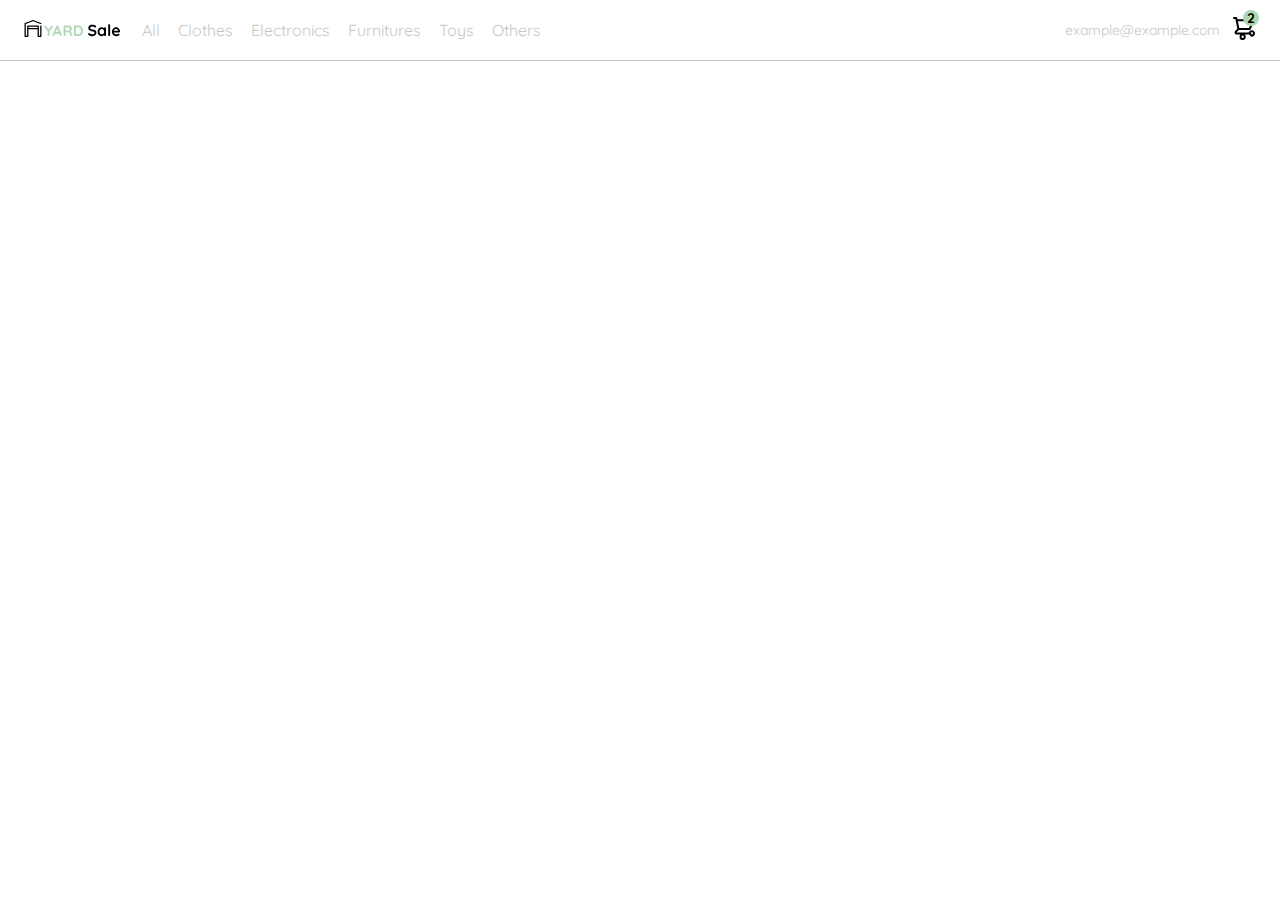
==== index.html @ 09860955 "Se comienza el proceso de fusión de los componentes en un solo archivo y se agregan algunas funciona" ====
<!DOCTYPE html>
<html lang="en">

<head>
    <meta charset="UTF-8" />
    <meta name="viewport" content="width=device-width, initial-scale=1.0" />
    <title>Proyecto Frontend</title>
    <link rel="preconnect" href="https://fonts.googleapis.com" />
    <link rel="preconnect" href="https://fonts.gstatic.com" crossorigin />
    <link href="https://fonts.googleapis.com/css2?family=Quicksand:wght@300;500;700&display=swap" rel="stylesheet" />
    <link rel="stylesheet" href="styles.css">

</head>

<body>
    <nav>

        <img src="./icons/icon_menu.svg" alt="" class="menu">

        <div class="navbar-left">
            <img src="./logos/logo_yard_sale.svg" alt="">
            <ul>
                <li>
                    <a href="">All</a>
                </li>
                <li>
                    <a href="">Clothes</a>
                </li>
                <li>
                    <a href="">Electronics</a>
                </li>
                <li>
                    <a href="">Furnitures</a>
                </li>
                <li>
                    <a href="">Toys</a>
                </li>
                <li>
                    <a href="">Others</a>
                </li>
            </ul>
        </div>
        <div class="navbar-right">
            <ul>
                <li class="navbar-email">example@example.com</li>
                <li class="navbar-shopping-cart">
                    <img src="./icons/icon_shopping_cart.svg" alt="">
                    <div>2</div>
                </li>
            </ul>
        </div>
        <div class="desktop-menu inactive">
            <ul>
                <li>
                    <a href="" class="title">My orders</a>
                </li>
                <li>
                    <a href="">My account</a>
                </li>
                <li>
                    <a href="" class="title">Sign out</a>
                </li>
            </ul>
        </div>
    </nav>
    <script src="./main.js"></script>
</body>

</html>
---- styles.css ----
:root {
  --white: #ffffff;
  --black: #000000;
  --very-light-pink: #c7c7c7;
  --text-input-field: #f7f7f7;
  --hospital-green: #acd9b2;
  --sm: 14px;
  --md: 16px;
  --lg: 18px;
}

body {
  margin: 0;
  font-family: "Quicksand", sans-serif;
}

.inactive {
  display: none;
}

nav {
  display: flex;
  justify-content: space-between;
  padding: 0 24px;
  border-bottom: 1px solid var(--very-light-pink);
}

.menu {
  display: none;
}

.logo {
  width: 100px;
}

.navbar-left ul,
.navbar-right ul {
  list-style: none;
  padding: 0;
  margin: 0;
  display: flex;
  align-items: center;
  height: 60px;
}

.navbar-left {
  display: flex;
}

.navbar-left ul {
  margin-left: 12px;
}

.navbar-left ul li a,
.navbar-right ul li a {
  text-decoration: none;
  color: var(--very-light-pink);
  border: 1px solid var(--white);
  padding: 8px;
  border-radius: 8px;
}

.navbar-left ul li a:hover,
.navbar-right ul li a:hover {
  border: 1px solid var(--hospital-green);
  color: var(--hospital-green);
}

.navbar-email {
  color: var(--very-light-pink);
  font-size: var(--sm);
  margin-right: 12px;
  cursor: pointer;
}

.navbar-shopping-cart {
  position: relative;
}

.navbar-shopping-cart div {
  width: 16px;
  height: 16px;
  background-color: var(--hospital-green);
  border-radius: 50%;
  font-size: var(--sm);
  font-weight: bold;
  position: absolute;
  top: -6px;
  right: -3px;
  display: flex;
  justify-content: center;
  align-items: center;
}

.desktop-menu {
  width: 100px;
  height: auto;
  border: 1px solid var(--very-light-pink);
  border-radius: 6px;
  padding: 20px;
  position: absolute;
  background: var(--white);
  top: 60px;
  right: 60px;
}

.desktop-menu ul {
  list-style: none;
  padding: 0;
  margin: 0;
}

.desktop-menu ul li {
  text-align: end;
}

.desktop-menu ul li:nth-child(1),
.desktop-menu ul li:nth-child(2) {
  font-weight: bold;
}

.desktop-menu ul li:last-child {
  padding-top: 20px;
  border-top: 1px solid var(--very-light-pink);
}

.desktop-menu ul li:last-child a {
  color: var(--hospital-green);
  font-size: var(--sm);
  margin: 0;
}

.desktop-menu ul li a {
  color: var(--black);
  font-size: var(--sm);
  text-decoration: none;
  margin-bottom: 20px;
  display: inline-block;
}

@media (max-width: 640px) {
  .menu {
    display: block;
  }

  .navbar-left ul {
    display: none;
  }

  .navbar-email {
    display: none;
  }
}
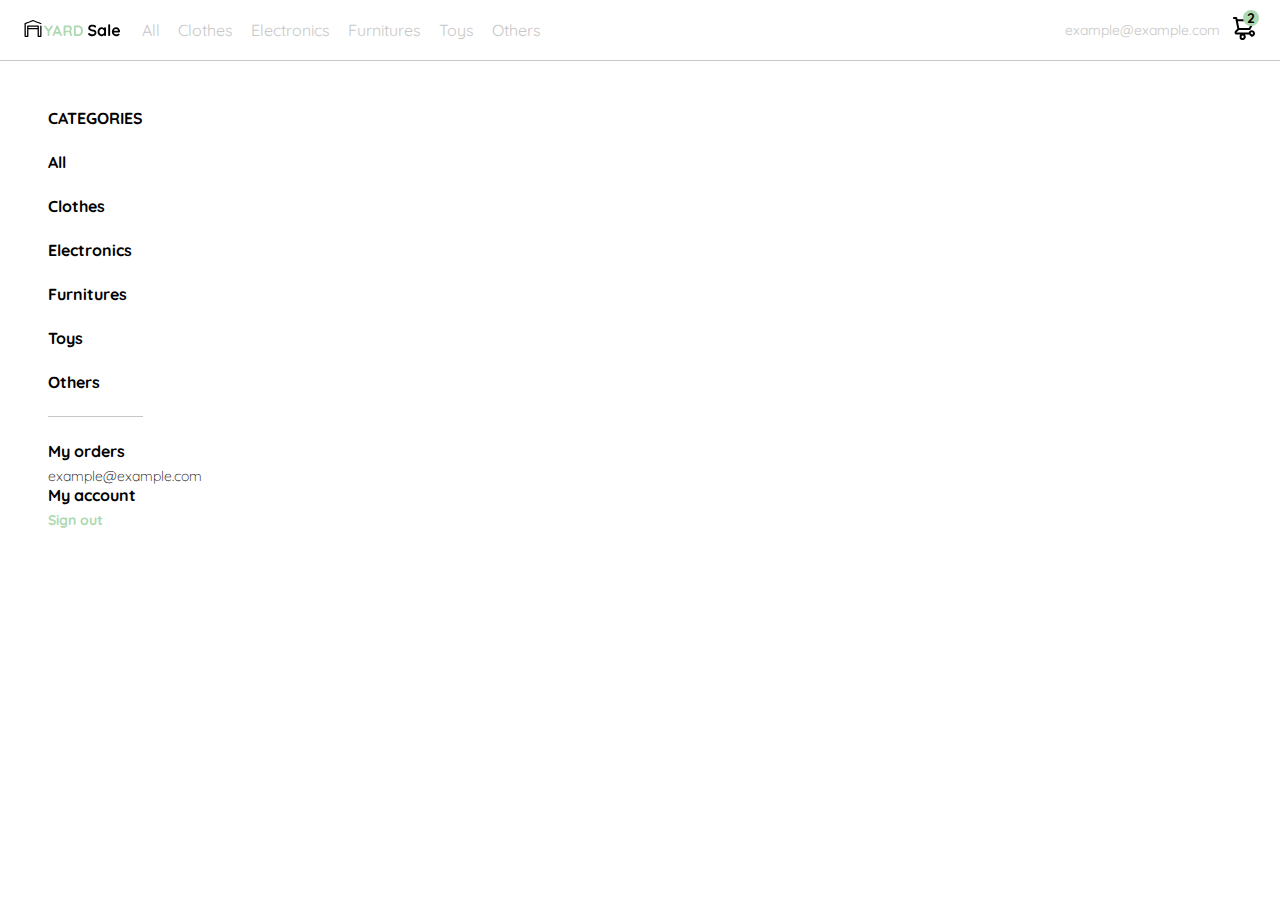
==== commit c0d64950: "Se realizan cambios en el menú mobile" ====
--- a/index.html
+++ b/index.html
@@ -62,6 +62,51 @@
                 </li>
             </ul>
         </div>
+        <div class="mobile-menu">
+            <ul>
+                <li>
+                    <a href="">CATEGORIES</a>
+                </li>
+                <li>
+                    <a href="">All</a>
+                </li>
+                <li>
+                    <a href="">Clothes</a>
+                </li>
+                <li>
+                    <a href="">Electronics</a>
+                </li>
+                <li>
+                    <a href="">Furnitures</a>
+                </li>
+                <li>
+                    <a href="">Toys</a>
+                </li>
+                <li>
+                    <a href="">Others</a>
+                </li>
+
+            </ul>
+
+            <ul>
+                <li>
+                    <a href="">My orders</a>
+                </li>
+                <li>
+                    <a href="">My account</a>
+                </li>
+
+            </ul>
+
+            <ul>
+                <li>
+                    <a href="" class="email">example@example.com</a>
+                </li>
+                <li>
+                    <a href="" class="sign-out">Sign out</a>
+                </li>
+            </ul>
+        </div>
     </nav>
     <script src="./main.js"></script>
 </body>
--- a/styles.css
+++ b/styles.css
@@ -138,6 +138,47 @@
   display: inline-block;
 }
 
+.mobile-menu {
+  position: absolute;
+  top: 60px;
+  padding: 24px;
+}
+
+.mobile-menu a {
+  text-decoration: none;
+  color: var(--black);
+  font-weight: bold;
+}
+
+.mobile-menu ul {
+  padding: 0;
+  margin: 24px 0 0;
+  list-style: none;
+}
+
+.mobile-menu ul:nth-child(1) {
+  border-bottom: 1px solid var(--very-light-pink);
+}
+
+.mobile-menu ul:nth-child(3) {
+  position: absolute;
+  bottom: 0;
+}
+
+.mobile-menu ul li {
+  margin-bottom: 24px;
+}
+
+.email {
+  font-size: var(--sm);
+  font-weight: 300 !important;
+}
+
+.sign-out {
+  color: var(--hospital-green) !important;
+  font-size: var(--sm);
+}
+
 @media (max-width: 640px) {
   .menu {
     display: block;
@@ -150,4 +191,7 @@
   .navbar-email {
     display: none;
   }
+  .desktop-menu {
+    display: none;
+  }
 }
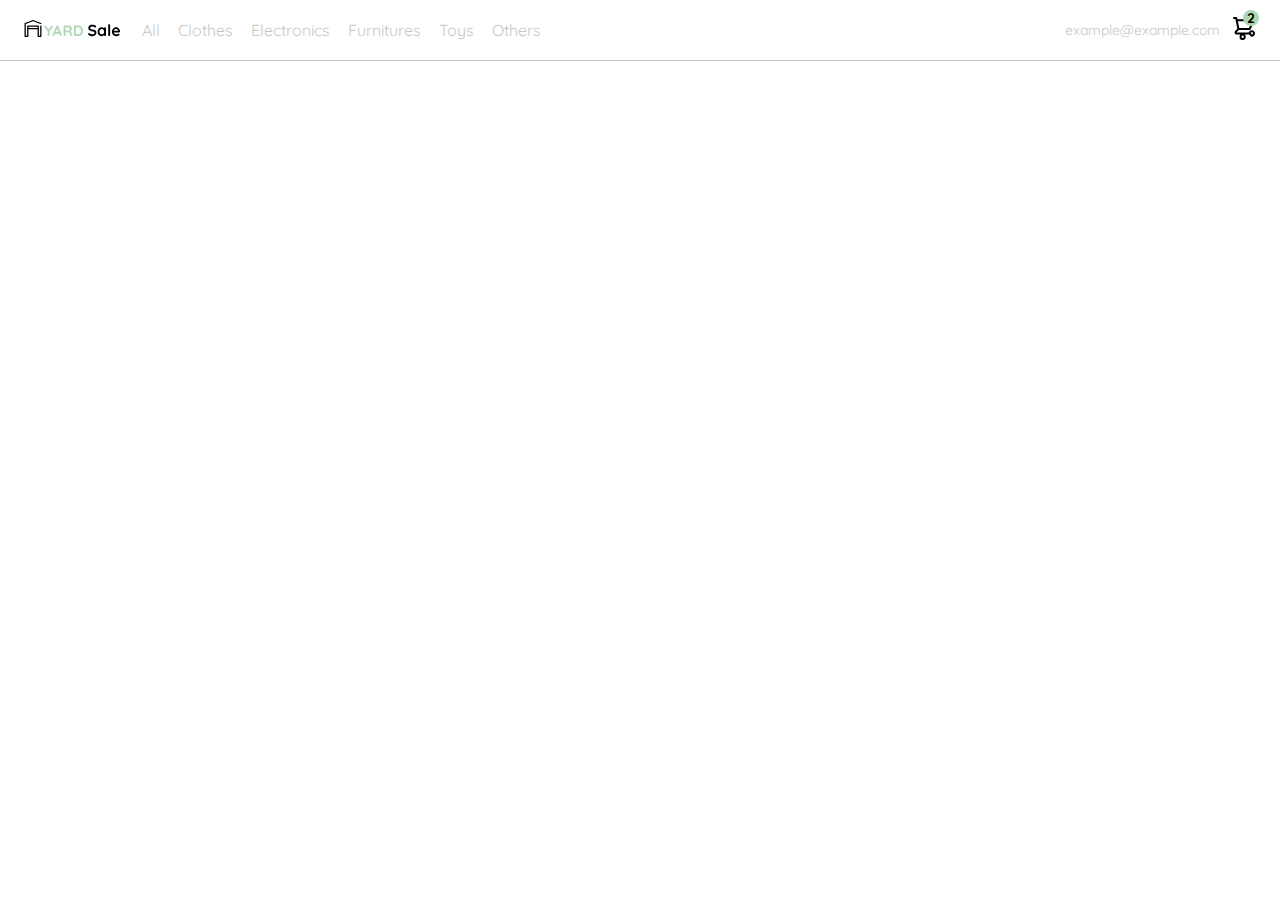
==== commit 9c13b745: "Se agregaron estilos CSS para hacer el menú responsive" ====
--- a/index.html
+++ b/index.html
@@ -62,7 +62,7 @@
                 </li>
             </ul>
         </div>
-        <div class="mobile-menu">
+        <div class="mobile-menu inactive">
             <ul>
                 <li>
                     <a href="">CATEGORIES</a>
--- a/styles.css
+++ b/styles.css
@@ -195,3 +195,9 @@
     display: none;
   }
 }
+
+@media (min-width: 641px) {
+  .mobile-menu {
+    display: none;
+  }
+}
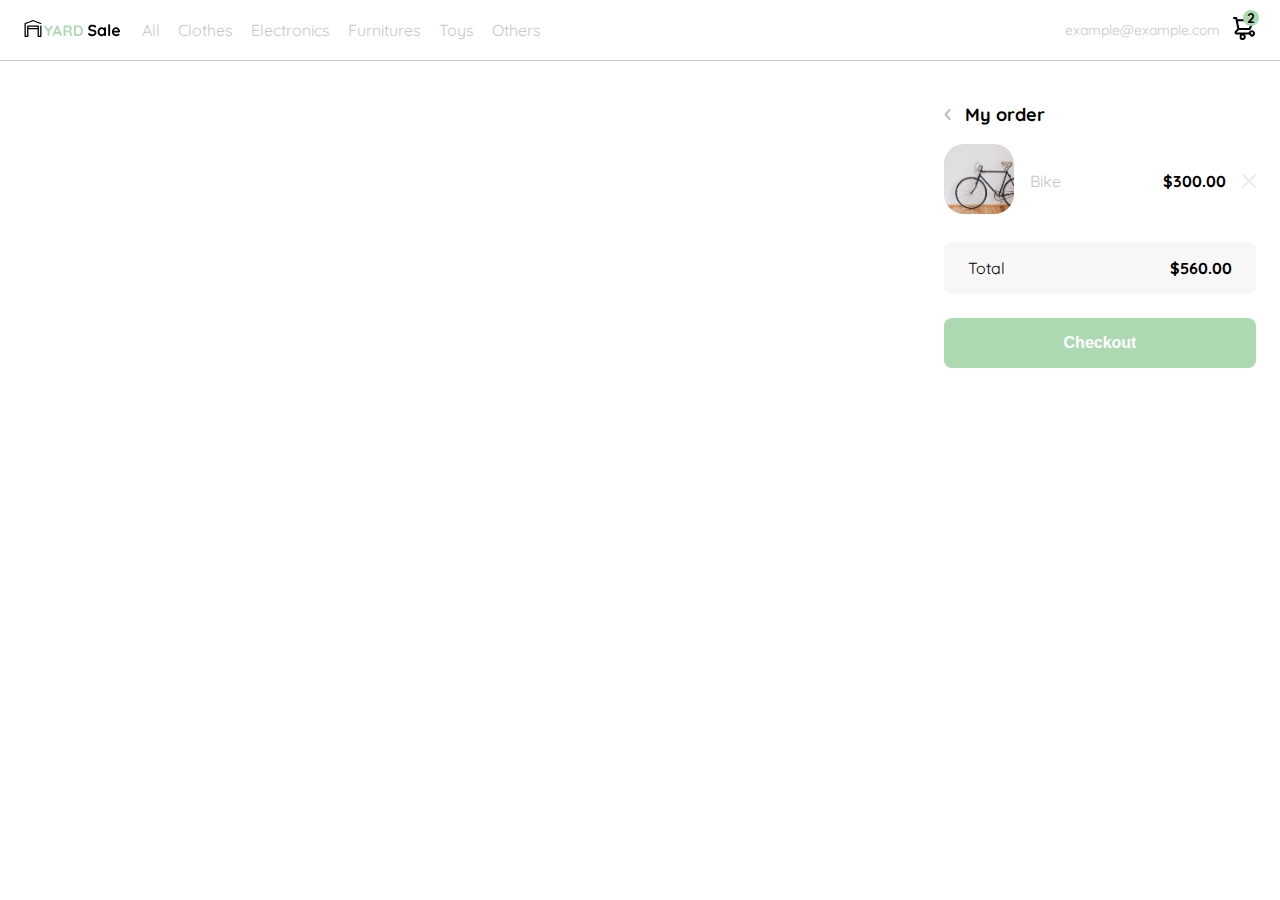
==== commit 3cc7821d: "Se pasa todo el código html y css del carrito de compras al index., html" ====
--- a/index.html
+++ b/index.html
@@ -108,6 +108,35 @@
             </ul>
         </div>
     </nav>
+
+    <aside class="product-detail">
+        <div class="title-container">
+            <img src="./icons/flechita.svg" alt="arrow">
+            <p class="title">My order</p>
+        </div>
+
+        <div class="shopping-cart">
+            <figure>
+                <img src="./icons/pexels-photo-276517.jpeg" alt="bike">
+            </figure>
+            <p>Bike</p>
+            <p>$300.00</p>
+            <img src="./icons/icon_close.png" alt="Cloase">
+        </div>
+
+        <div class="order">
+            <p>
+                <span>Total</span>
+            </p>
+            <p>$560.00</p>
+        </div>
+
+        <button class="primary-button">
+            <img src="" alt="">Checkout
+        </button>
+
+    </aside>
+
     <script src="./main.js"></script>
 </body>
 
--- a/styles.css
+++ b/styles.css
@@ -179,6 +179,92 @@
   font-size: var(--sm);
 }
 
+.product-detail {
+  width: 360px;
+  padding: 24px;
+  box-sizing: border-box;
+  position: absolute;
+  right: 0;
+}
+
+.title-container {
+  display: flex;
+}
+
+.title-container img {
+  transform: rotate(180deg);
+  margin-right: 14px;
+}
+
+.title {
+  font-size: var(--lg);
+  font-weight: bold;
+}
+
+.order {
+  display: grid;
+  grid-template-columns: auto 1fr;
+  gap: 16px;
+  align-content: 16px;
+  background-color: var(--text-input-field);
+  margin-bottom: 24px;
+  border-radius: 8px;
+  padding: 0 24px;
+}
+
+.order p:nth-child(1) {
+  display: flex;
+  flex-direction: column;
+}
+
+.order p:nth-child(2) {
+  text-align: end;
+  font-weight: bold;
+}
+
+.shopping-cart {
+  display: grid;
+  grid-template-columns: auto 1fr auto auto;
+  gap: 16px;
+  margin-bottom: 24px;
+  align-items: center;
+}
+
+.shopping-cart figure {
+  margin: 0;
+}
+
+.shopping-cart figure img {
+  width: 70px;
+  height: 70px;
+  border-radius: 20px;
+  object-fit: cover;
+}
+
+.shopping-cart p:nth-child(2) {
+  color: var(--very-light-pink);
+}
+
+.shopping-cart p:nth-child(3) {
+  font-size: var(--md);
+  font-weight: bold;
+}
+
+.primary-button {
+  background-color: var(--hospital-green);
+  border-radius: 8px;
+  border: none;
+  color: var(--white);
+  width: 100%;
+  cursor: pointer;
+  font-size: var(--md);
+  font-weight: bold;
+  height: 50px;
+}
+
+@media (max-width: 640px) {
+}
+
 @media (max-width: 640px) {
   .menu {
     display: block;
@@ -194,6 +280,10 @@
   .desktop-menu {
     display: none;
   }
+
+  .product-detail {
+    width: 100%;
+  }
 }
 
 @media (min-width: 641px) {
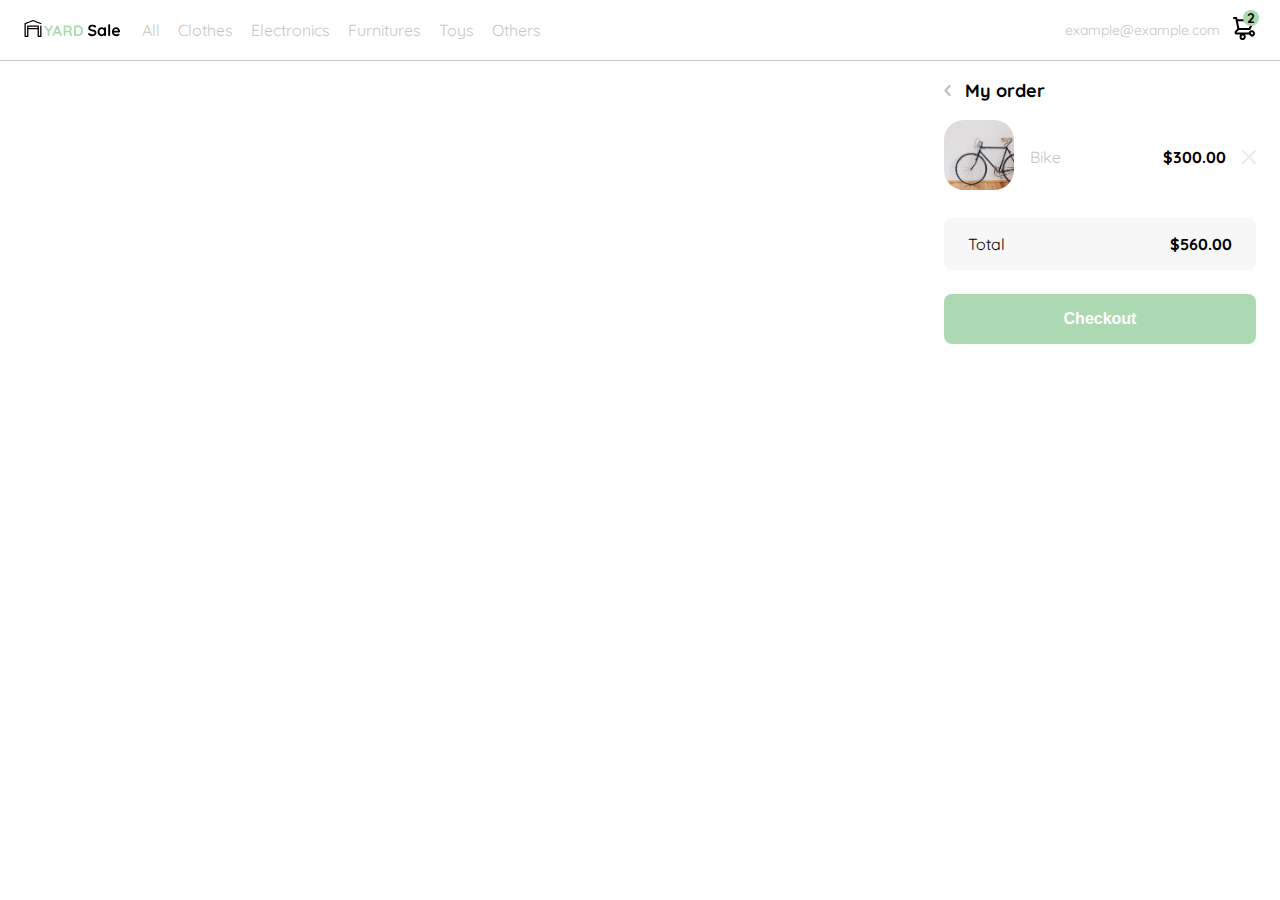
==== commit ef9e55dd: "Se agrega el código JS para hacer que el carrito de compras aparezca y desaparezca según la necesida" ====
--- a/index.html
+++ b/index.html
@@ -109,7 +109,7 @@
         </div>
     </nav>
 
-    <aside class="product-detail">
+    <aside class="product-detail aside">
         <div class="title-container">
             <img src="./icons/flechita.svg" alt="arrow">
             <p class="title">My order</p>
--- a/styles.css
+++ b/styles.css
@@ -181,7 +181,7 @@
 
 .product-detail {
   width: 360px;
-  padding: 24px;
+  padding: 0 24px;
   box-sizing: border-box;
   position: absolute;
   right: 0;
@@ -263,9 +263,6 @@
 }
 
 @media (max-width: 640px) {
-}
-
-@media (max-width: 640px) {
   .menu {
     display: block;
   }
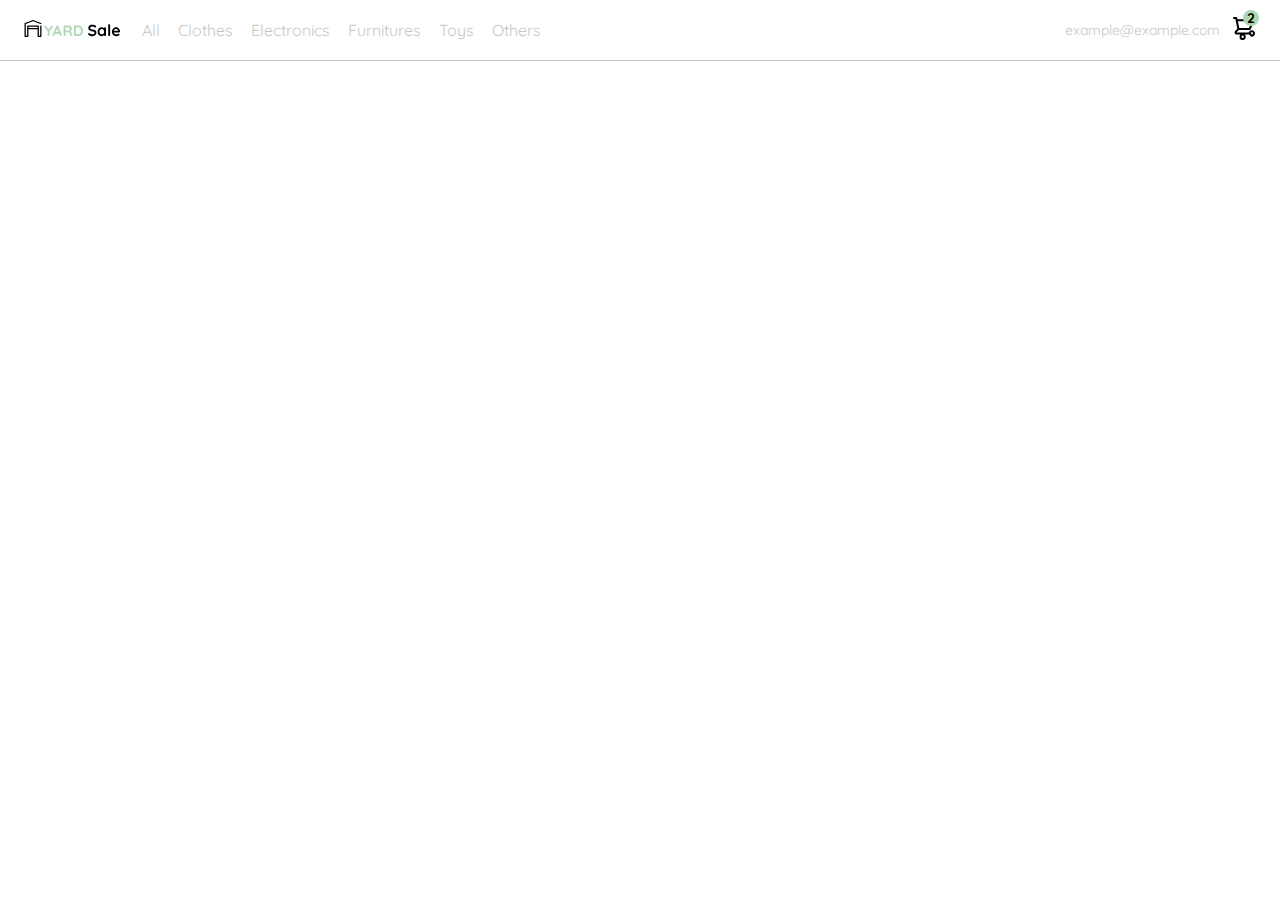
==== commit 56c97032: "Se agregan más funciones JS para hacer que aparezcan o desaparezcan los botones sin que se sobrepong" ====
--- a/index.html
+++ b/index.html
@@ -109,7 +109,7 @@
         </div>
     </nav>
 
-    <aside class="product-detail aside">
+    <aside class="product-detail inactive">
         <div class="title-container">
             <img src="./icons/flechita.svg" alt="arrow">
             <p class="title">My order</p>
--- a/styles.css
+++ b/styles.css
@@ -139,6 +139,7 @@
 }
 
 .mobile-menu {
+  background-color: var(--white);
   position: absolute;
   top: 60px;
   padding: 24px;
@@ -180,6 +181,7 @@
 }
 
 .product-detail {
+  background-color: var(--white);
   width: 360px;
   padding: 0 24px;
   box-sizing: border-box;
